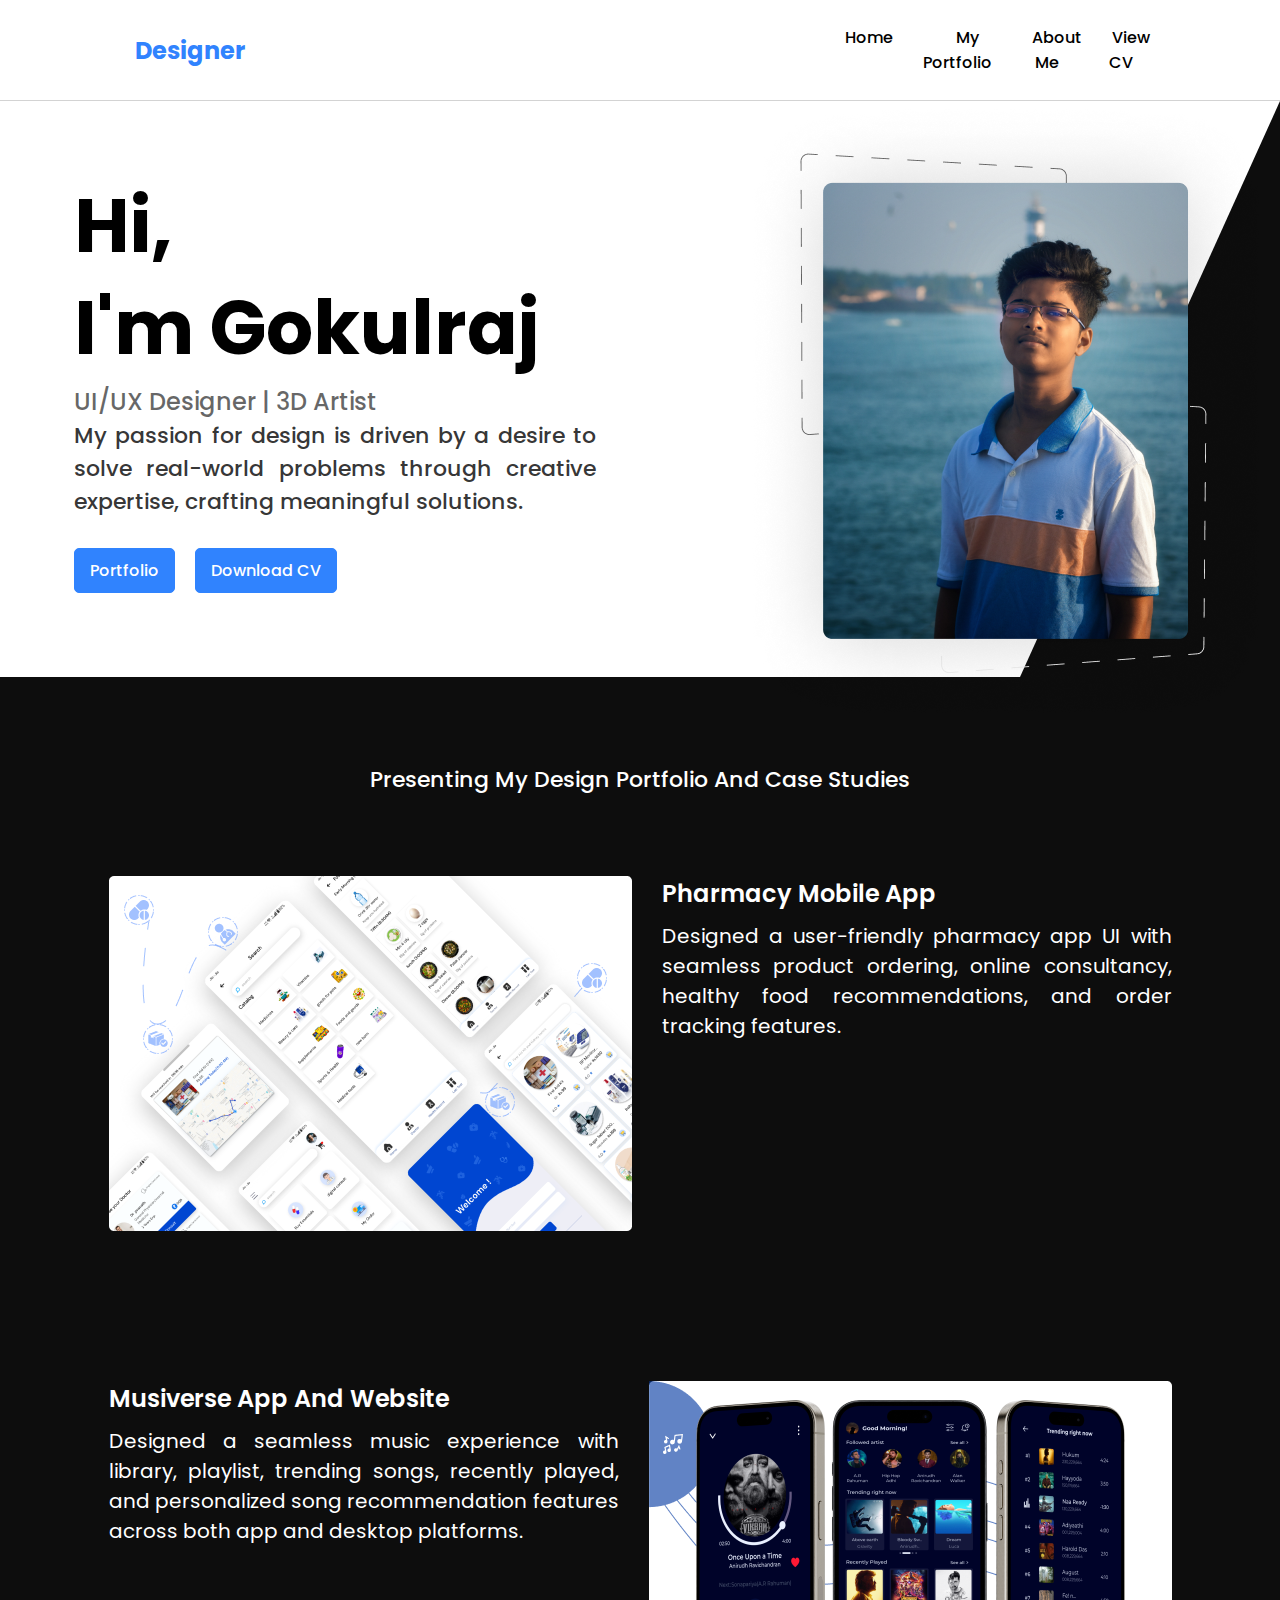
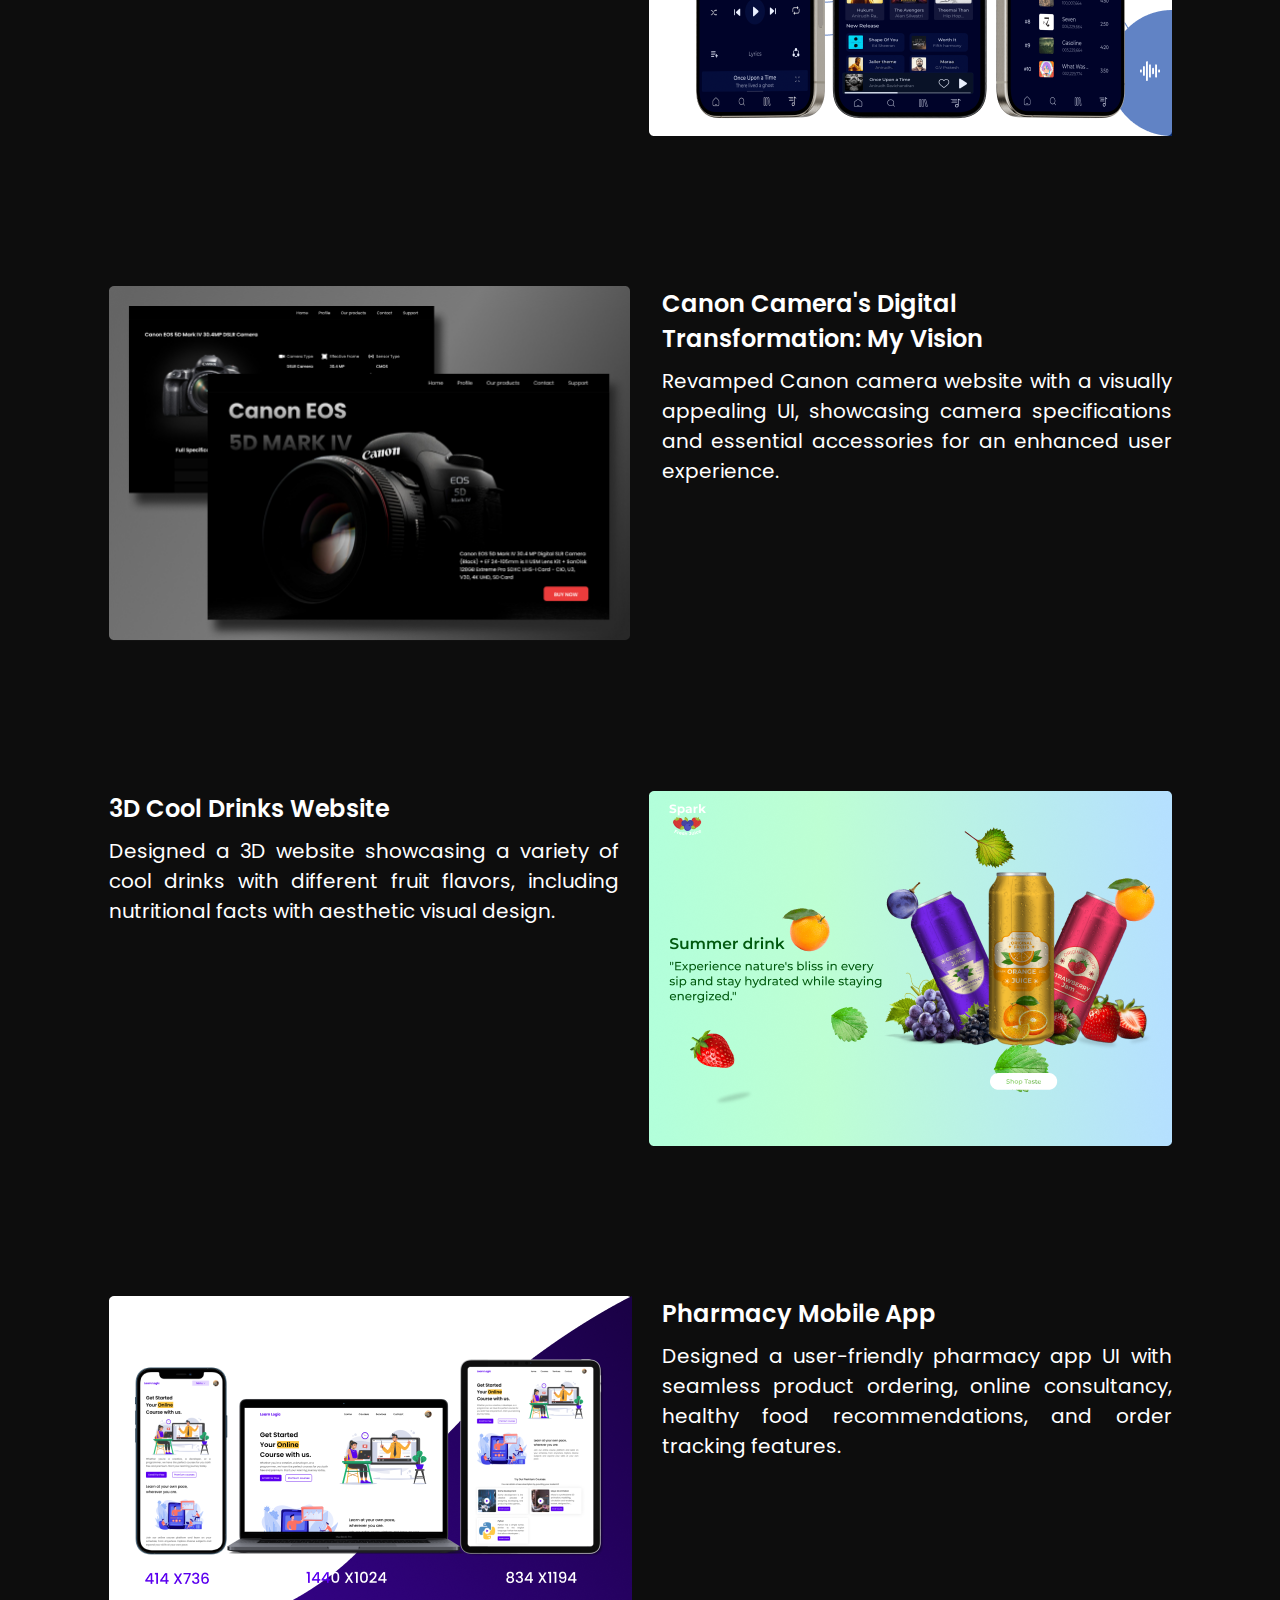
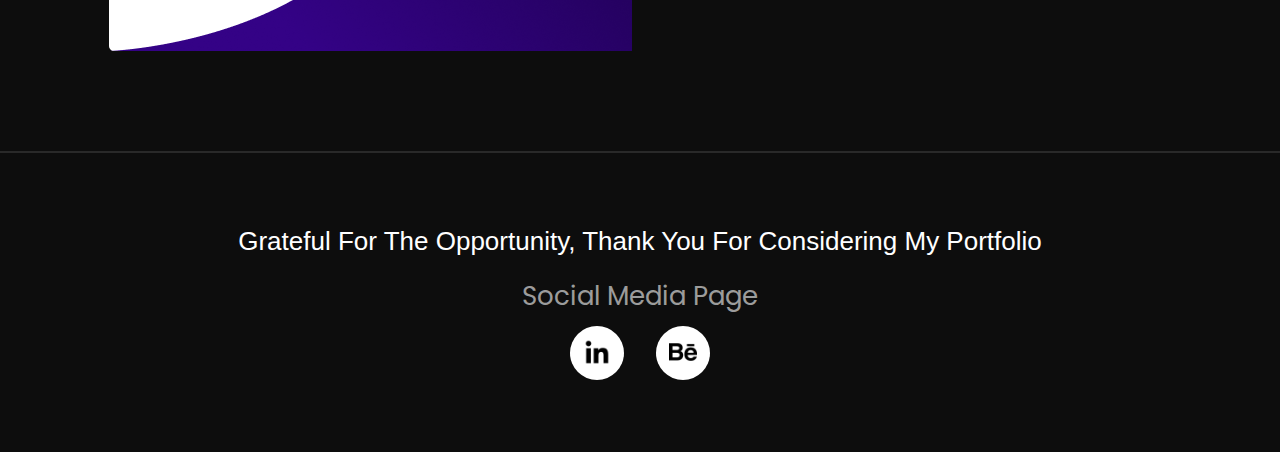
==== index.html @ 48da71be "Add files via upload" ====
<!DOCTYPE html>
<html lang="en">

<head>
  <meta charset="UTF-8">
  <meta name="viewport" content="width=device-width, initial-scale=1.0">
  <link rel="stylesheet" href="style.css">
  <title>Gokulraj UI and UX Design Portfolio Showcase</title>
</head>

<body>
  <!--  content goes here -->

  <script src="script.js"></script>


  <header>
    <div class="logo">Designer</div>
    <nav>
      <ul class="nav-links">
        <li><a href="index.html">Home</a></li>
        <li><a href=#sectionscroll>My Portfolio</a></li>
        <li><a href="aboutme.html" target="_blank">About Me</a></li>
        <li><a href="/assets/Gokulraj UI & Ux designer.pdf" src="/assets/Gokulraj UI & Ux designer.pdf#toolbar=0" type="aplication/pdf" target="_blank">View CV</a></li>
      </ul>
      <!-- /*<div class="hamburger-menu">&#9776;</div> -->
    </nav>
  </header>
  <div class="triangle"></div>


  <!--  about ,intro -->
  <div class="container">
    <div class="box1">
      <div class="hi">Hi, </div>
      <div class="name">I'm Gokulraj</div>
      <div class="role">UI/UX Designer | 3D Artist</div>
      <div class="aboutme">My passion for design is driven by a desire to solve real-world problems through creative
        expertise, crafting meaningful solutions.</div>
      <div class="button-container">
        <div><a href="#sectionscroll"  class="button">Portfolio</a></div>
        <div><a href="/assets/Gokulraj UI & Ux designer.pdf" class="button" download>Download CV</a></div>
      </div>
    </div>

    <div class="box2">
      <img class="mypic" src="/assets/Group 424p.png" alt="Gokulraj">
    </div>
  </div>

  





  <!--project show case-->
  <div id="sectionscroll"  class="project_intro">Presenting My design Portfolio and case studies</div>
  <!--pharmacy-->
  <div class="pro1">
    <!--div1-->
    <div class="image1"><img src="/assets/Group 49.png" alt="pharmacy apps"> </div>

    <!--div2-->
    <div class="aboutpro">
      <div class="project_heading">Pharmacy Mobile App</div>
      <div class="project_about">Designed a user-friendly pharmacy app UI with seamless product ordering,
        online consultancy, healthy food recommendations, and order tracking features.</div>
      <div><a href="pro1.html" class="view_button" target="_blank">view project</a></div>
    </div>

  </div>

  <!--Music Project-->
  <div class="pro2">
    <!--div1-->
    <div class="aboutpro">
      <div class="project_heading">Musiverse app and website</div>
      <div class="project_about">Designed a seamless music experience with library, playlist, trending songs,
        recently played, and personalized song recommendation features across both app and desktop platforms.</div>
      <div><a href="pro2.html" class="view_button" target="_blank">view project</a></div>
    </div>


    <!--div2-->
    <div class="image1"><img src="/assets/Group 417.png" alt="Music apps"> </div>


  </div>
  <!-- camera project-->
  <div class="pro3">
    <!--div1-->
    <div class="image1"><img src="/assets/Group 418.png" alt="Canon Camera"> </div>

    <!--div2-->
    <div class="aboutpro">
      <div class="project_heading">Canon Camera's Digital <br>Transformation: My Vision</br></div>
      <div class="project_about">Revamped Canon camera website with a visually appealing UI,
        showcasing camera specifications and essential accessories for an enhanced user experience.</div>
      <div><a href="pro3.html" class="view_button" target="_blank">view project</a></div>
    </div>

  </div>
  <!--cool drinks -->
  <div class="pro4">
    <!--div1-->
    <div class="aboutpro">
      <div class="project_heading">3D Cool drinks Website</div>
      <div class="project_about">Designed a 3D website showcasing a variety of cool drinks with different fruit flavors,
        including nutritional facts with aesthetic visual design.</div>
      <div><a href="pro4.html" class="view_button" target="_blank">view project</a></div>
    </div>


    <!--div2-->
    <div class="image1"><img src="/assets/Group 419.png" alt="3D Cool drinks"> </div>


  </div>
  
  <!--responsive website-->
  <div class="pro5">
    <!--div1-->
    <div class="image1"><img src="/assets/Group 420.png" alt="Education website"> </div>

    <!--div2-->
    <div class="aboutpro">
      <div class="project_heading">Pharmacy Mobile App</div>
      <div class="project_about">Designed a user-friendly pharmacy app UI with seamless product ordering,
        online consultancy, healthy food recommendations, and order tracking features.</div>
      <div><a href="pro5.html" class="view_button" target="_blank">view project</a></div>
    </div>
  </div>
  <!--footer-->
  <div class="box">
      <div class="grateful-for-the">Grateful For The Opportunity, Thank You For Considering My Portfolio</div>
      <div class="social-media-page">Social Media Page</div>
      <div class="icons">
      <div class="linkedin-wrapper"><a href="https://www.linkedin.com/in/gokul-raj-r-833919251/" target="_blank"><img class="linkedin" src="assets/linkedin.png" /></a></div>
      <div class="behance-wrapper"><a href="https://www.behance.net/gokulraj93?log_shim_removal=1" target="_blank"><img class="behance" src="assets/behance.png" /></a></div>
  </div>



</body>

</html>
---- style.css ----
@import url('https://fonts.googleapis.com/css2?family=Poppins:ital,wght@0,100;0,200;0,300;0,400;0,500;0,600;0,700;0,800;0,900;1,100;1,200;1,300;1,400;1,500;1,600;1,700;1,800;1,900&display=swap');

body {
  width: 100%;
  height:0 auto;
  margin:0 auto;
  padding: 0;
  background-color: #0D0D0D;
  font-family: 'poppins', sans-serif;
}

/*role*/
header {
  position: sticky;
  top: 0;
  z-index: 1000;
  border-bottom: 0.1px solid rgb(211, 211, 211);
  background-color: #ffffff;
  color: #3083FE;
  padding: 15px;
  padding-right: 120px;
  padding-left: 180px;
  display: flex;
  flex-direction: row;
  justify-content: center;
  align-items: center;
  gap: 580px;

}


.logo {
  font-size: 24px;
  font-weight: bold;
}

nav {
  margin-right: 46px;
  display: flex;
  align-items: center;
}

.nav-links {
  list-style: none;
  display: flex;
  margin: 0;
  padding: 0;
}

.nav-links li {
  margin-right: 20px;
}

/*navigation*/
.nav-links a {
  text-decoration: none;
  font-weight: 500;
  padding: 10px;
  color: #000000;
  font-weight: Medium;
  transition: color 0.3s ease;
  width: 100%;
}

/*mobile screen 2*/

.nav-links a:hover {
  color: #3083FE;
  transition: ease-in;


}

.nav-links.show {
  display: flex;
}

.nav-links li {
  margin: 0;
  text-align: center;
  padding: 10px;
}



/*place mobile screen 1*/

/*bg shape*/
.triangle {
  display: flex;
  flex-direction: row;
  align-items: center;
  justify-content: center;
  position: absolute;
  width: 100%;
  height: 576px;
  transform: translate(0px, 0px);
  background-color: #ffffff;
  z-index: -1;

}

.triangle {
  clip-path: polygon(0 0, 100% 0, 1020px 100%, 0 100%);
}



/* main about ,intro*/
.container {
  display: flex;
  flex-direction: row;
  align-items: center;
  justify-content: center;
  position: relative;
  align-items: center;
  justify-items: center;
  display: flex;
  gap: 9em;
  margin-top: 0px;
  margin-left: 180px;
  margin-right: 184px;
  padding: 0px;
}

.box1 {
  align-items: normal;
  margin-top: -10px;
}

.box2 {
  margin-top: 0px;
  width: 462px;
  height: 582px;
  flex-shrink: 0;
}


/*hi i m gokulraj ui/ux designer about me*/
.hi {
  color: #000;
  font-family: Poppins;
  font-size: 75px;
  font-style: normal;
  font-weight: 700;
  line-height: 90px;
  text-transform: capitalize;
}

.name {
  color: #000;
  font-family: Poppins;
  font-size: 75px;
  font-style: normal;
  font-weight: 700;
  line-height: normal;
  text-transform: capitalize;
}

.role {
  color: rgba(0, 0, 0, 0.60);
  font-family: Poppins;
  font-size: 24px;
  font-style: normal;
  font-weight: 500;
  line-height: normal;
  text-transform: capitalize;
}

.aboutme {
  width: 522px;
  font-weight: 500;
  color: rgba(0, 0, 0, 0.80);
  text-align: justify;
  font-family: Poppins;
  font-size: 22px;
  font-style: normal;
  line-height: normal;
}

/* cv & portfolio button*/

.button-container {
  display: flex;
  gap: 20px;
  margin-top: 30px;
}

.button {
  display: flex;
  flex-direction: row;
  text-decoration: none;
  display: inline-flex;
  padding: 9px 15px;
  justify-content: center;
  align-items: center;
  gap: 10px;
  border-radius: 5px;
  color: #fff;
  border: 1px solid var(--43A5FF, #3083FE);
  background: var(--43A5FF, #3083FE);
  font-weight: 500;
}

.button:hover {
  display: flex;
  flex-direction: row;
  text-decoration: none;
  display: inline-flex;
  padding: 9px 15px;
  justify-content: center;
  align-items: center;
  gap: 10px;
  border-radius: 5px;
  color: #1970e1;
  border: 1px solid var(--43A5FF, #d0e2fe);
  background: var(--43A5FF, #d0e2fe);
}

.box2 {
  background-repeat: no-repeat;
}

/*end here and with button*/

/*project showcase*/
.project_intro {
  margin-top: 80px;
  display: flex;
  justify-content: center;
  align-items: center;
  color: #FFF;
  font-family: Poppins;
  font-size: 22px;
  font-style: normal;
  font-weight: 500;
  line-height: normal;
  text-transform: capitalize;
}

.pro1 {
  max-width: fit-content;
  margin: 0 auto;
  margin-top: 80px;
  display: flex;
  flex-direction: row;
  justify-content: center;
  max-height: fit-content;
  gap: 30px;
  color: #FFF;
  align-items: flex-start;
}

.pro1:hover .view_button {
  display: flex;

}

.view_button {
  margin-top: 30px;
  display: none;
  /* Initially hide the button */
  flex-direction: row;
  text-decoration: none;
  padding: 9px 15px;
  justify-content: center;
  align-items: center;
  gap: 10px;
  border-radius: 5px;
  color: #fff;
  border: 1px solid var(--43A5FF, #3083FE);
  background: var(--43A5FF, #3083FE);
  font-weight: 500;
  width: 95%;
}

.view_button:hover {
  display: flex;
  flex-direction: row;
  text-decoration: none;
  display: inline-flex;
  padding: 9px 15px;
  justify-content: center;
  align-items: center;
  gap: 10px;
  border-radius: 5px;
  color: #1970e1;
  border: 1px solid var(--43A5FF, #d0e2fe);
  background: var(--43A5FF, #d0e2fe);
  transition: 0.3s ease-in;
}


.image1 {
  background-repeat: no-repeat;
  width: 523px;
  height: 355px;
  display: flex;
  flex-flow: row;
  flex-wrap: nowrap;
}

.project_heading {
  font-size: 24px;
  font-style: normal;
  font-weight: 600;
  line-height: normal;
  text-transform: capitalize;
}


.project_about {
  width: 510px;
  text-align: justify;
  font-size: 20px;
  font-style: normal;
  font-weight: 400;
  line-height: normal;
}


.project_about {
  margin-top: 10px;
}


.pro2 {
  max-width: fit-content;
  margin: 0 auto;
  margin-top: 150px;
  /* This horizontally centers .pro1 */
  display: flex;
  flex-direction: row;
  justify-content: center;
  max-height: fit-content;
  gap: 30px;
  color: #FFF;
  align-items: flex-start;
}

/*button  hover*/
.pro2:hover .view_button {
  display: flex;
}

.view_button {
  margin-top: 30px;
  display: none;
  /* Initially hide the button */
  flex-direction: row;
  text-decoration: none;
  padding: 9px 15px;
  justify-content: center;
  align-items: center;
  gap: 10px;
  border-radius: 5px;
  color: #fff;
  border: 1px solid var(--43A5FF, #3083FE);
  background: var(--43A5FF, #3083FE);
  font-weight: 500;
  width: 95%;
}

.view_button:hover {
  display: flex;
  flex-direction: row;
  text-decoration: none;
  display: inline-flex;
  padding: 9px 15px;
  justify-content: center;
  align-items: center;
  gap: 10px;
  border-radius: 5px;
  color: #1970e1;
  border: 1px solid var(--43A5FF, #d0e2fe);
  background: var(--43A5FF, #d0e2fe);
  transition: 0.3s ease-in;
}

.pro3 {
  max-width: fit-content;
  margin: 0 auto;
  margin-top: 150px;
  /* This horizontally centers .pro1 */
  display: flex;
  flex-direction: row;
  justify-content: center;
  max-height: fit-content;
  gap: 30px;
  color: #FFF;
  align-items: flex-start;

}

.pro3:hover .view_button {
  display: flex;
}

.view_button {
  margin-top: 30px;
  display: none;
  /* Initially hide the button */
  flex-direction: row;
  text-decoration: none;
  padding: 9px 15px;
  justify-content: center;
  align-items: center;
  gap: 10px;
  border-radius: 5px;
  color: #fff;
  border: 1px solid var(--43A5FF, #3083FE);
  background: var(--43A5FF, #3083FE);
  font-weight: 500;
  width: 95%;
}

.view_button:hover {
  display: flex;
  flex-direction: row;
  text-decoration: none;
  display: inline-flex;
  padding: 9px 15px;
  justify-content: center;
  align-items: center;
  gap: 10px;
  border-radius: 5px;
  color: #1970e1;
  border: 1px solid var(--43A5FF, #d0e2fe);
  background: var(--43A5FF, #d0e2fe);
  transition: 0.3s ease-in;
}

.pro4 {
  max-width: fit-content;
  margin: 0 auto;
  margin-top: 150px;
  /* This horizontally centers .pro1 */
  display: flex;
  flex-direction: row;
  justify-content: center;
  max-height: fit-content;
  gap: 30px;
  color: #FFF;
  align-items: flex-start;

}

.pro4:hover .view_button {
  display: flex;
}

.view_button {
  margin-top: 30px;
  display: none;
  /* Initially hide the button */
  flex-direction: row;
  text-decoration: none;
  padding: 9px 15px;
  justify-content: center;
  align-items: center;
  gap: 10px;
  border-radius: 5px;
  color: #fff;
  border: 1px solid var(--43A5FF, #3083FE);
  background: var(--43A5FF, #3083FE);
  font-weight: 500;
  width: 95%;
}

.view_button:hover {
  display: flex;
  flex-direction: row;
  text-decoration: none;
  display: inline-flex;
  padding: 9px 15px;
  justify-content: center;
  align-items: center;
  gap: 10px;
  border-radius: 5px;
  color: #1970e1;
  border: 1px solid var(--43A5FF, #d0e2fe);
  background: var(--43A5FF, #d0e2fe);
  transition: 0.3s ease-in;
}

.pro5 {
  max-width: fit-content;
  margin: 0 auto;
  margin-top: 150px;
  /* This horizontally centers .pro1 */
  display: flex;
  flex-direction: row;
  justify-content: center;
  max-height: fit-content;
  gap: 30px;
  color: #FFF;
  align-items: flex-start;

}

.pro5:hover .view_button {
  display: flex;
}  

.view_button {
  margin-top: 30px;
  display: none;
  /* Initially hide the button */
  flex-direction: row;
  text-decoration: none;
  padding: 9px 15px;
  justify-content: center;
  align-items: center;
  gap: 10px;
  border-radius: 5px;
  color: #fff;
  border: 1px solid var(--43A5FF, #3083FE);
  background: var(--43A5FF, #3083FE);
  font-weight: 500;
  width: 95%;
}

.view_button:hover {
  display: flex;
  flex-direction: row;
  text-decoration: none;
  padding: 9px 15px;
  justify-content: center;
  align-items: center;
  gap: 10px;
  border-radius: 5px;
  color: #1970e1;
  border: 1px solid var(--43A5FF, #d0e2fe);
  background: var(--43A5FF, #d0e2fe);
  transition: 0.3s ease-in;
}

/*footer*/

.box {
  border-top:2px solid rgba(100, 100, 100, 0.332); 
  margin-top: 100px;
  display: flex;
  flex-direction: column;
  justify-content: center; /* Center horizontally */
  align-items: center;
  width: 100%;
  height: 299px;
  color: #FFF;
}

.box .grateful-for-the {
  width: 849px;
  top: 0;
  left: 0;
  font-family: "Poppins-Regular", Helvetica;
  font-weight: 400;
  color: #ffffff;
  font-size: 26px;
  text-align: center;
  letter-spacing: 0;
  line-height: normal;
}

.box .social-media-page {
  margin-top: 20px;
  width: 257px;
  top: 104px;
  left: 296px;
  font-weight: 400;
  color: #ffffff99;
  font-size: 26px;
  text-align: center;
  letter-spacing: 0;
  line-height: normal;
}
.icons{
  margin-top: 10px;
  display: flex;
  flex-direction: row;
  justify-content: center;
  align-items: center;
  gap: 2rem;
}

.box .linkedin-wrapper {
  width: 48px;
  height: 48px;
  padding: 3px;
  background-color: #ffffff;
  border-radius: 50%;
}

.box .linkedin {
  width: 28px;
  height: 28px;
  padding: 9.5px;
  top: 10px;
  left: 10px;
  object-fit: cover;
}

.box .behance-wrapper {
  width: 48px;
  height: 48px;
  padding: 3px;
  background-color: #ffffff;
  border-radius: 50%;
}

.box .behance {
  width: 28px;
  height: 28px;
  padding: 9.5px;
  top: 10px;
  left: 10px;
  object-fit: cover;
}
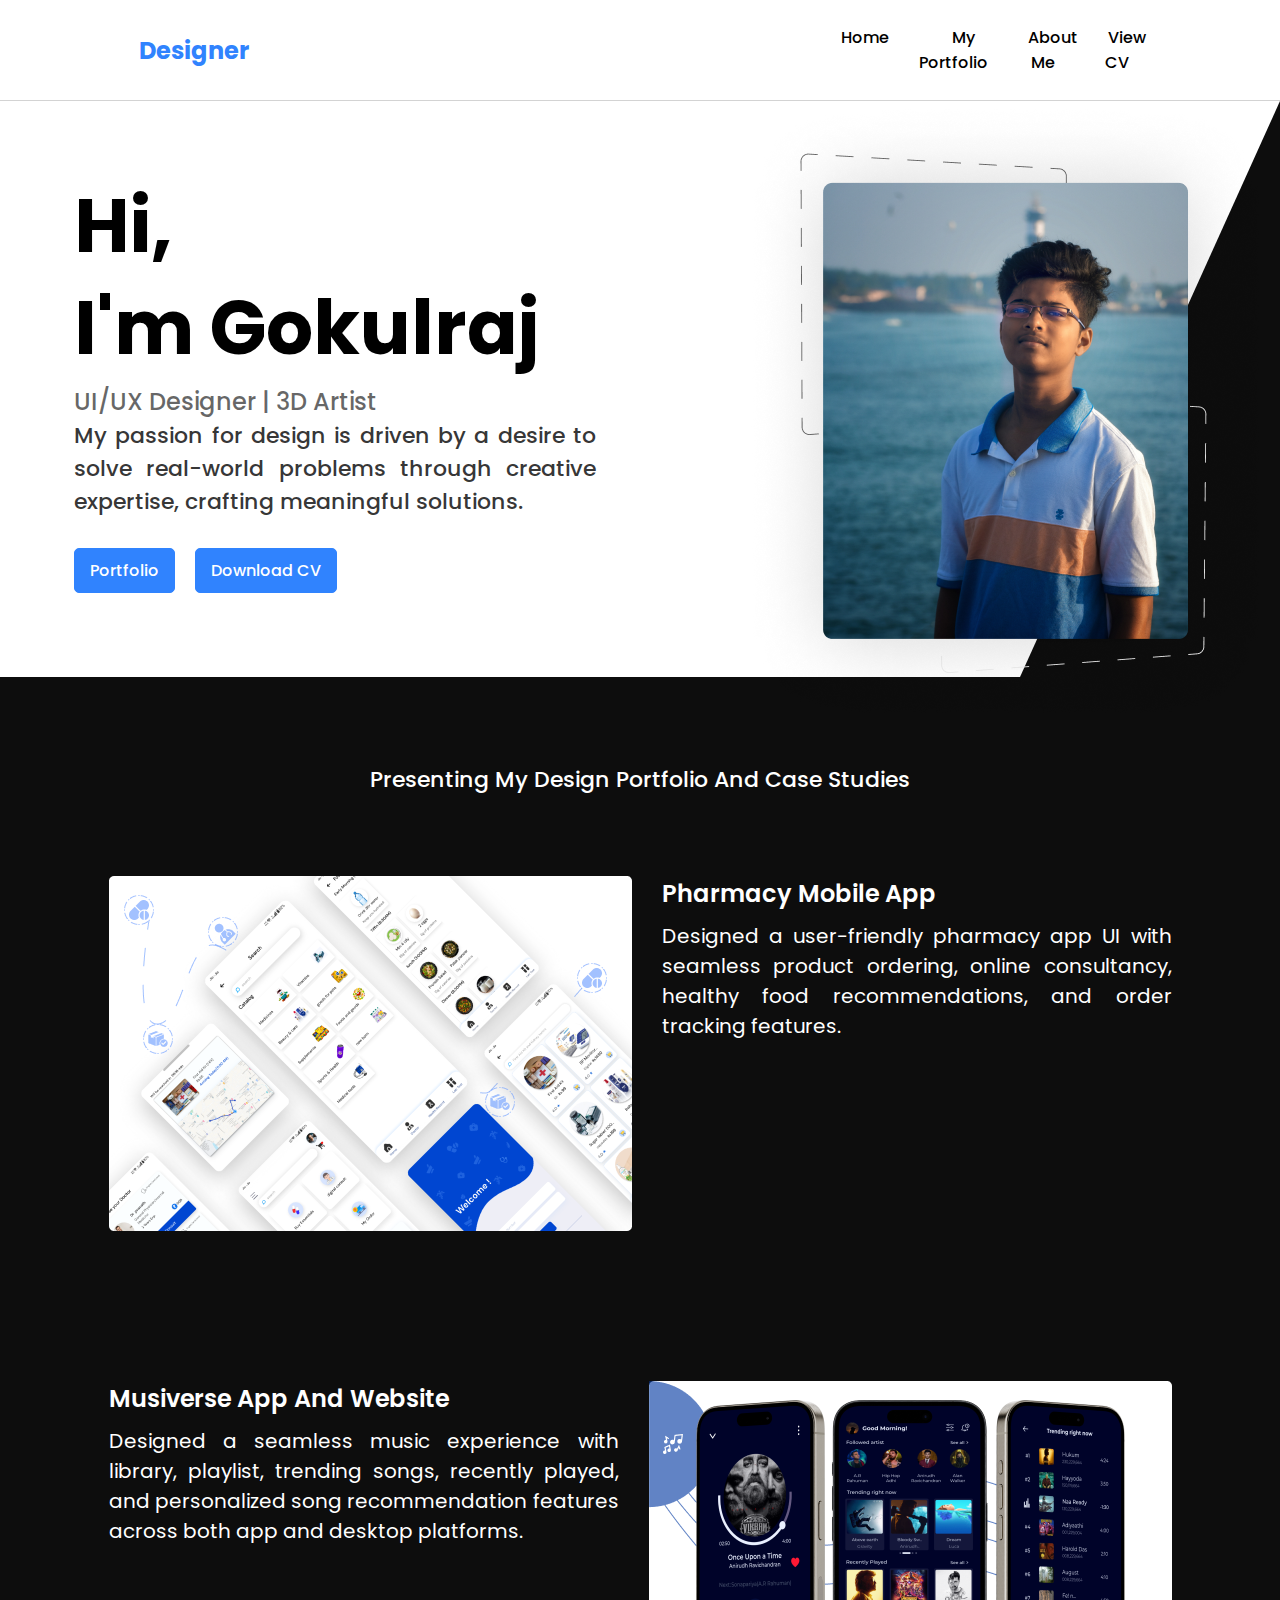
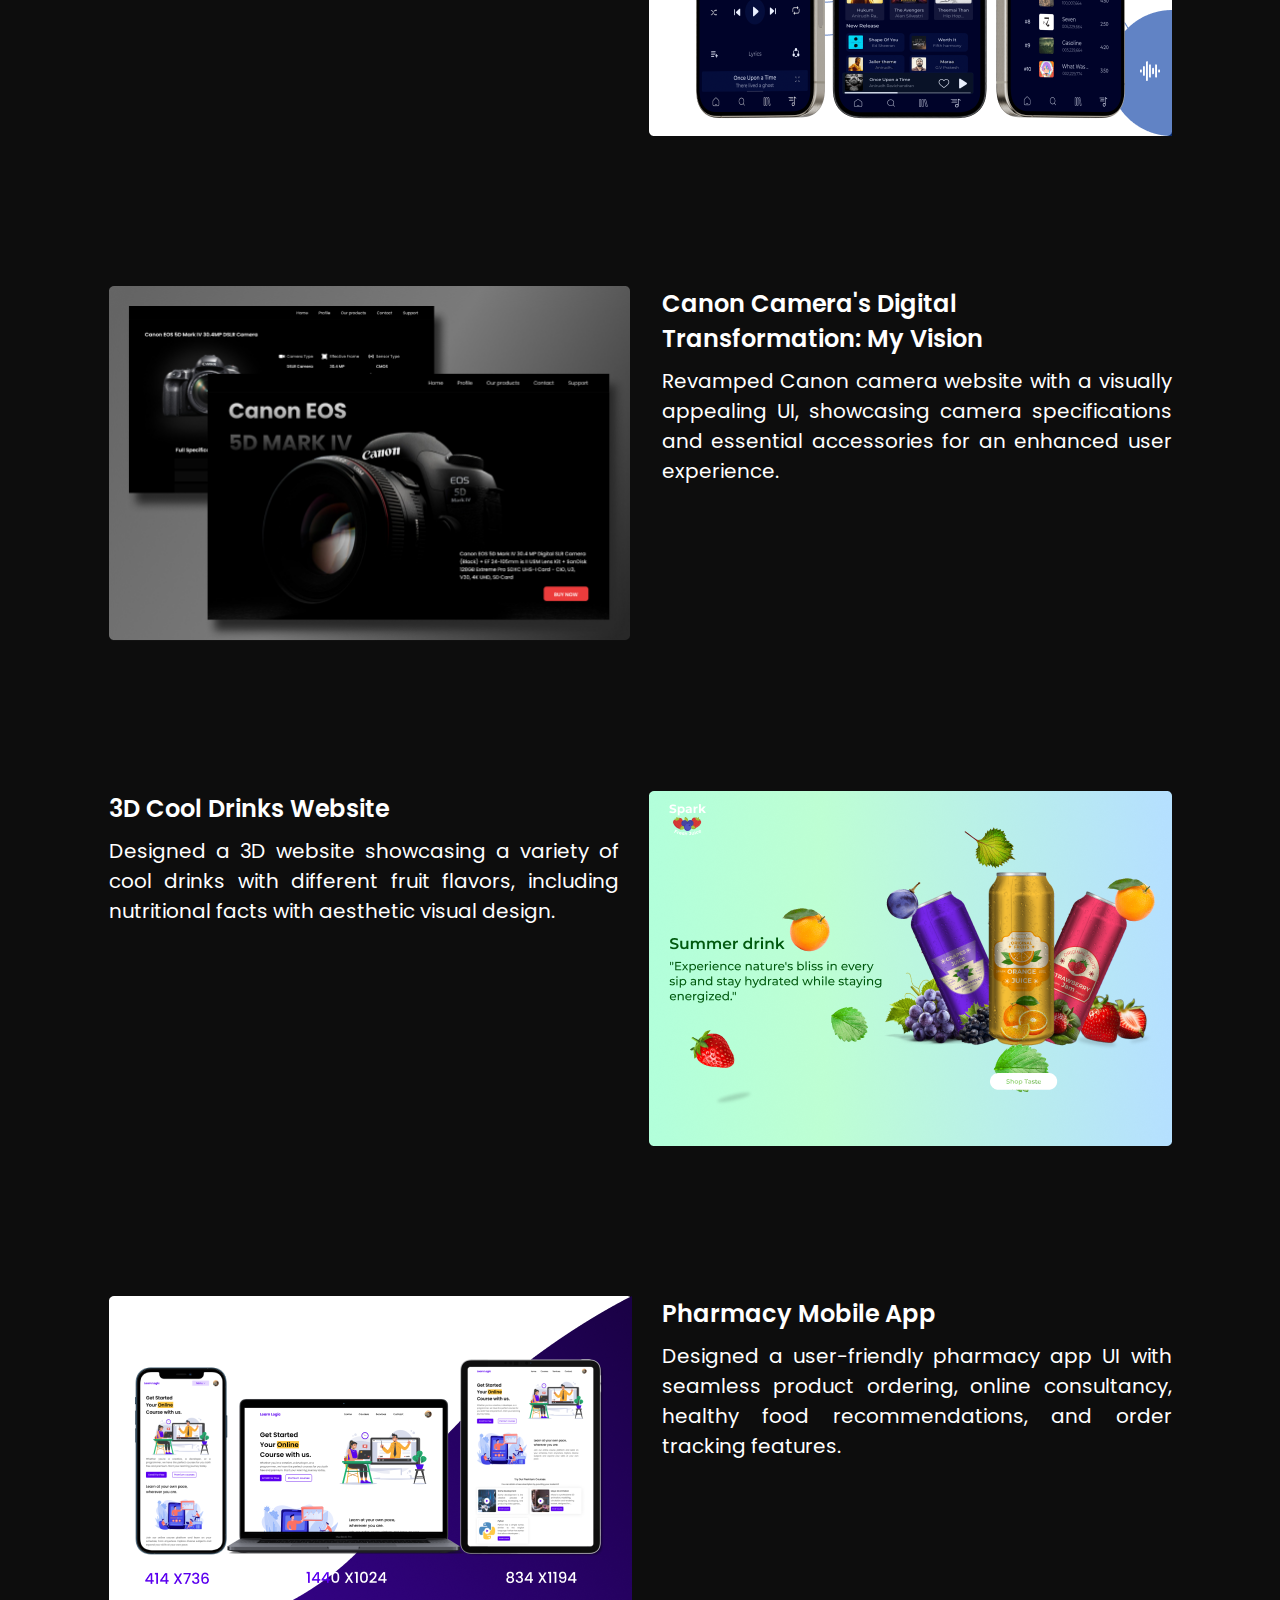
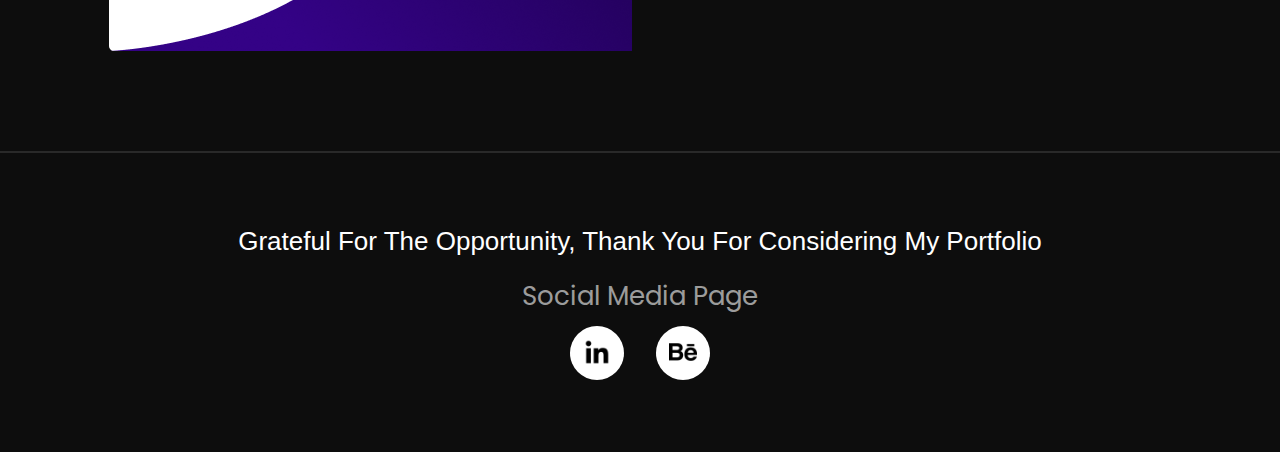
==== commit f568b524: "Add files via upload" ====
--- a/index.html
+++ b/index.html
@@ -5,6 +5,7 @@
   <meta charset="UTF-8">
   <meta name="viewport" content="width=device-width, initial-scale=1.0">
   <link rel="stylesheet" href="style.css">
+  <link rel="">
   <title>Gokulraj UI and UX Design Portfolio Showcase</title>
 </head>
 
@@ -21,7 +22,7 @@
         <li><a href="index.html">Home</a></li>
         <li><a href=#sectionscroll>My Portfolio</a></li>
         <li><a href="aboutme.html" target="_blank">About Me</a></li>
-        <li><a href="/assets/Gokulraj UI & Ux designer.pdf" src="/assets/Gokulraj UI & Ux designer.pdf#toolbar=0" type="aplication/pdf" target="_blank">View CV</a></li>
+        <li><a href="assets/Gokulraj UI & Ux designer.pdf" src="assets/Gokulraj UI & Ux designer.pdf#toolbar=0" type="aplication/pdf" target="_blank">View CV</a></li>
       </ul>
       <!-- /*<div class="hamburger-menu">&#9776;</div> -->
     </nav>
@@ -39,12 +40,14 @@
         expertise, crafting meaningful solutions.</div>
       <div class="button-container">
         <div><a href="#sectionscroll"  class="button">Portfolio</a></div>
-        <div><a href="/assets/Gokulraj UI & Ux designer.pdf" class="button" download>Download CV</a></div>
+        <div>
+          <a href="assets/Gokulraj UI & Ux designer.pdf" download="Gokulraj UI and Ux design CV" class="button">Download CV</a>
+        </div>
       </div>
     </div>
 
     <div class="box2">
-      <img class="mypic" src="/assets/Group 424p.png" alt="Gokulraj">
+      <img class="mypic" src="assets/Group 424p.png" alt="Gokulraj">
     </div>
   </div>
 
@@ -59,7 +62,7 @@
   <!--pharmacy-->
   <div class="pro1">
     <!--div1-->
-    <div class="image1"><img src="/assets/Group 49.png" alt="pharmacy apps"> </div>
+    <div class="image1"><img src="assets/Group 49.png" alt="pharmacy apps"> </div>
 
     <!--div2-->
     <div class="aboutpro">
@@ -72,7 +75,7 @@
   </div>
 
   <!--Music Project-->
-  <div class="pro2">
+  <div id="sectionscroll1" class="pro2">
     <!--div1-->
     <div class="aboutpro">
       <div class="project_heading">Musiverse app and website</div>
@@ -83,14 +86,14 @@
 
 
     <!--div2-->
-    <div class="image1"><img src="/assets/Group 417.png" alt="Music apps"> </div>
+    <div class="image1"><img src="assets/Group 417.png" alt="Music apps"> </div>
 
 
   </div>
   <!-- camera project-->
-  <div class="pro3">
+  <div id="s3" class="pro3">
     <!--div1-->
-    <div class="image1"><img src="/assets/Group 418.png" alt="Canon Camera"> </div>
+    <div class="image1"><img src="assets/Group 418.png" alt="Canon Camera"> </div>
 
     <!--div2-->
     <div class="aboutpro">
@@ -102,7 +105,7 @@
 
   </div>
   <!--cool drinks -->
-  <div class="pro4">
+  <div id="s4" class="pro4">
     <!--div1-->
     <div class="aboutpro">
       <div class="project_heading">3D Cool drinks Website</div>
@@ -113,15 +116,15 @@
 
 
     <!--div2-->
-    <div class="image1"><img src="/assets/Group 419.png" alt="3D Cool drinks"> </div>
+    <div class="image1"><img src="assets/Group 419.png" alt="3D Cool drinks"> </div>
 
 
   </div>
   
   <!--responsive website-->
-  <div class="pro5">
+  <div id="s5" class="pro5">
     <!--div1-->
-    <div class="image1"><img src="/assets/Group 420.png" alt="Education website"> </div>
+    <div class="image1"><img src="assets/Group 420.png" alt="Education website"> </div>
 
     <!--div2-->
     <div class="aboutpro">
--- a/style.css
+++ b/style.css
@@ -24,7 +24,7 @@
   flex-direction: row;
   justify-content: center;
   align-items: center;
-  gap: 580px;
+  gap: 572px;
 
 }
 
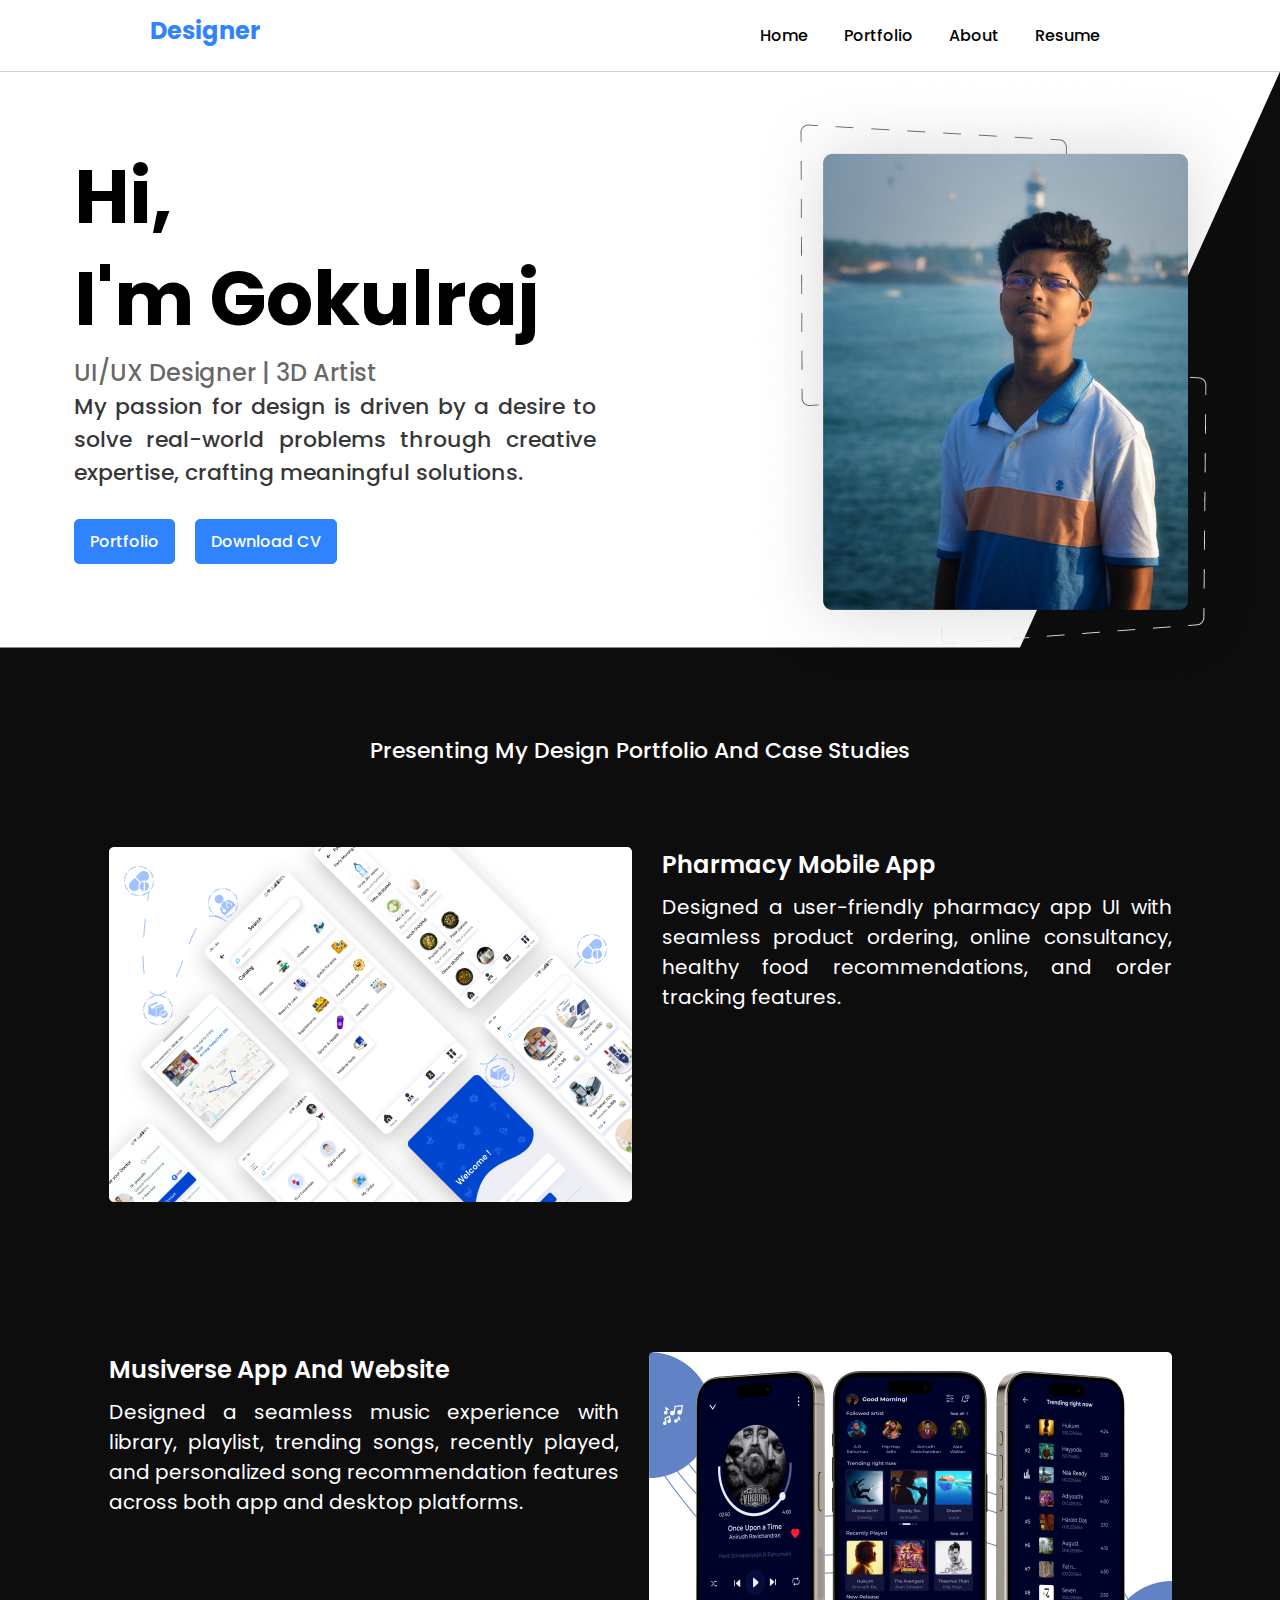
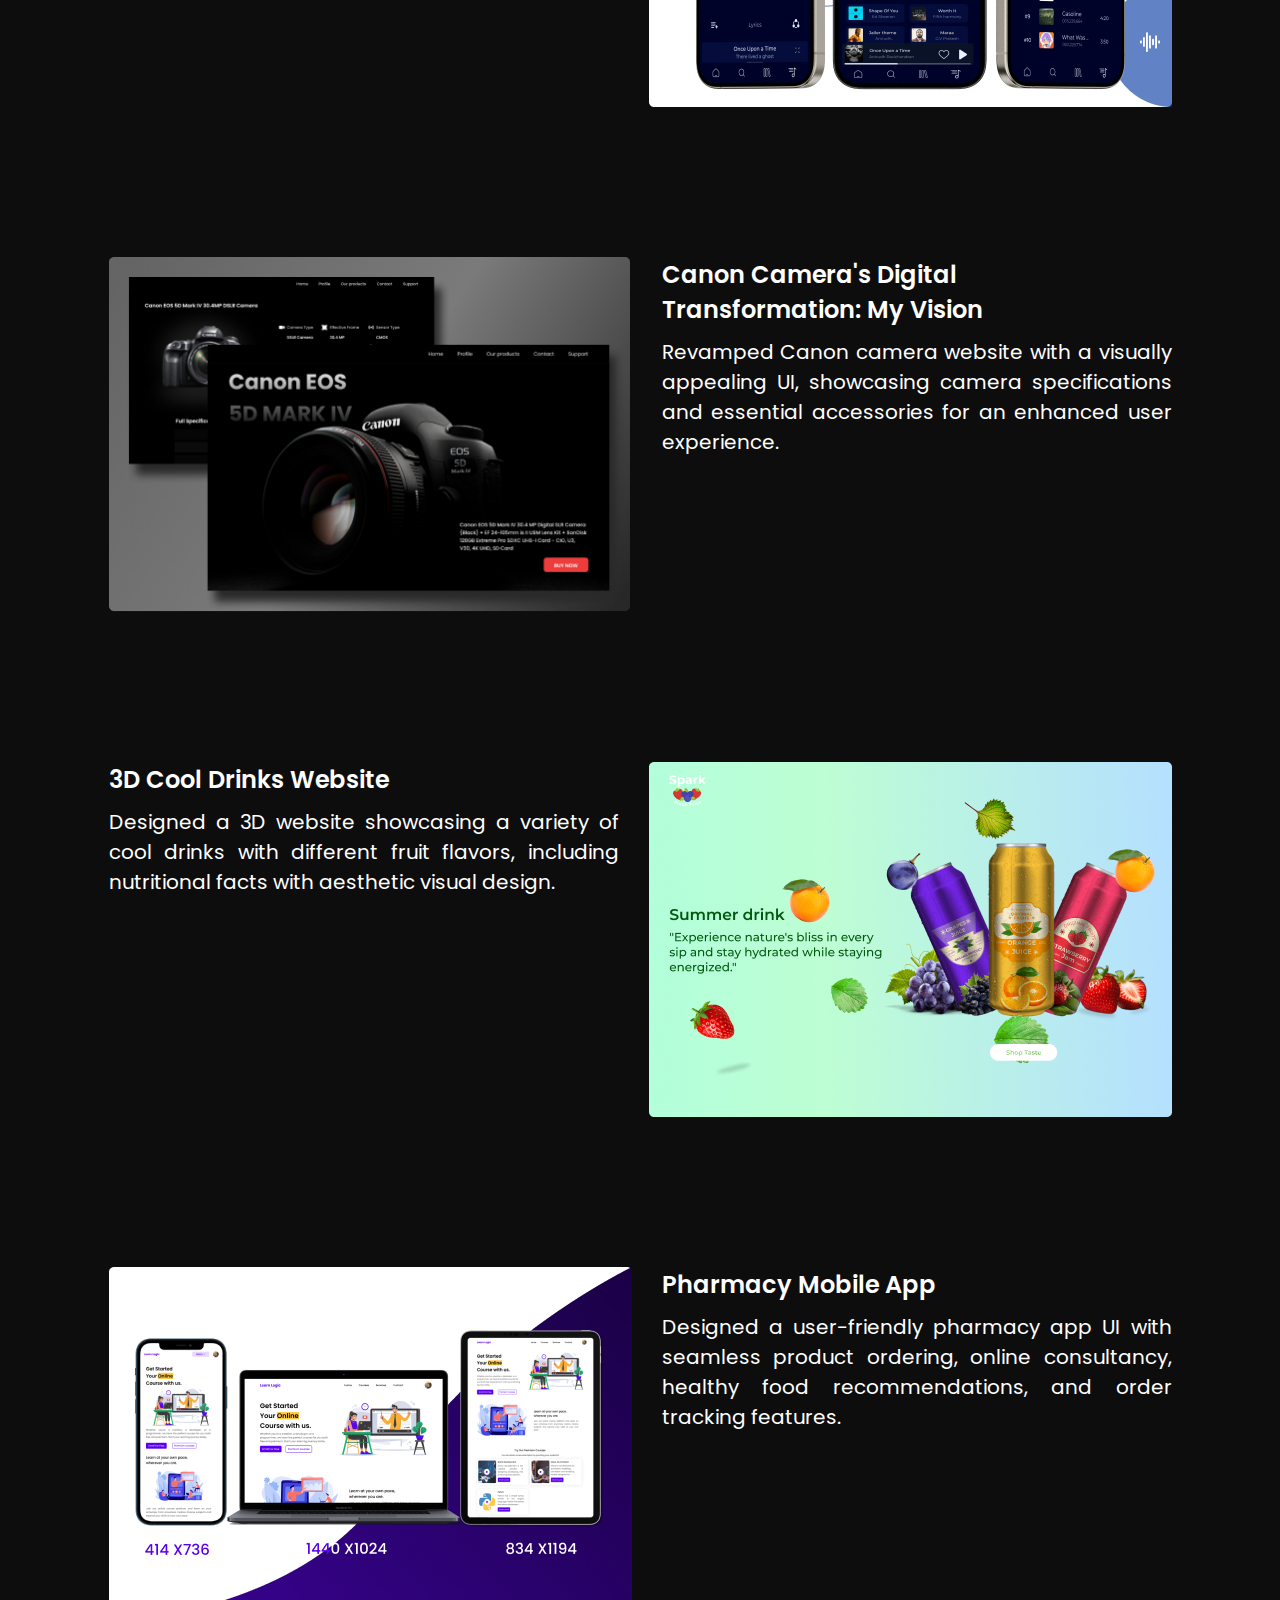
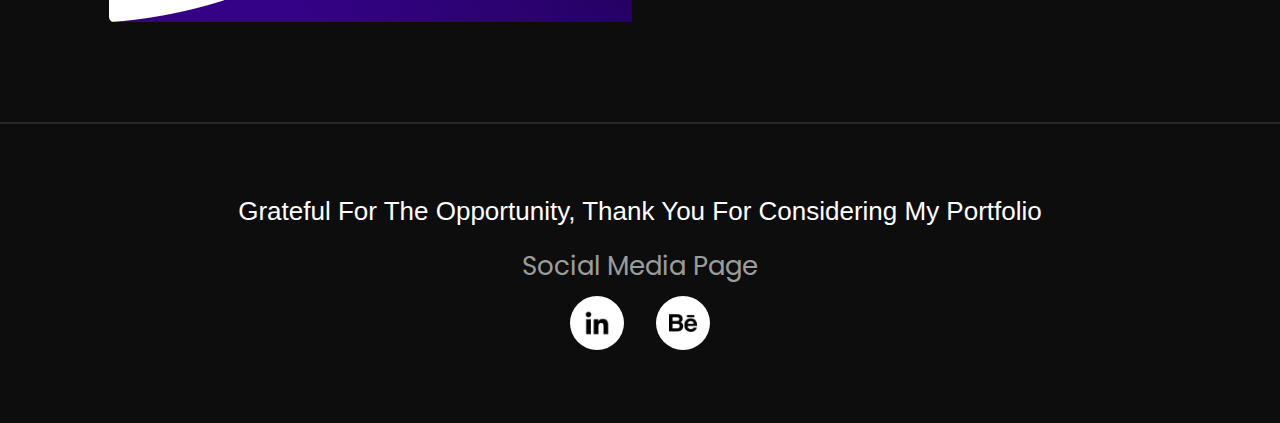
==== commit 0ac424a4: "Add files via upload" ====
--- a/index.html
+++ b/index.html
@@ -5,7 +5,6 @@
   <meta charset="UTF-8">
   <meta name="viewport" content="width=device-width, initial-scale=1.0">
   <link rel="stylesheet" href="style.css">
-  <link rel="">
   <title>Gokulraj UI and UX Design Portfolio Showcase</title>
 </head>
 
@@ -17,15 +16,14 @@
 
   <header>
     <div class="logo">Designer</div>
-    <nav>
+    <div class="nav">
       <ul class="nav-links">
         <li><a href="index.html">Home</a></li>
-        <li><a href=#sectionscroll>My Portfolio</a></li>
-        <li><a href="aboutme.html" target="_blank">About Me</a></li>
-        <li><a href="assets/Gokulraj UI & Ux designer.pdf" src="assets/Gokulraj UI & Ux designer.pdf#toolbar=0" type="aplication/pdf" target="_blank">View CV</a></li>
+        <li><a href=#sectionscroll>Portfolio</a></li>
+        <li><a href="aboutme.html" target="_blank">About</a></li>
+        <li><a href="assets/Gokulraj UI & Ux designer.pdf" src="assets/Gokulraj UI & Ux designer.pdf#toolbar=0" type="aplication/pdf" target="_blank">Resume</a></li>
       </ul>
-      <!-- /*<div class="hamburger-menu">&#9776;</div> -->
-    </nav>
+    </div>
   </header>
   <div class="triangle"></div>
 
@@ -75,7 +73,7 @@
   </div>
 
   <!--Music Project-->
-  <div id="sectionscroll1" class="pro2">
+  <div id="s2" class="pro2">
     <!--div1-->
     <div class="aboutpro">
       <div class="project_heading">Musiverse app and website</div>
--- a/style.css
+++ b/style.css
@@ -5,26 +5,24 @@
   height:0 auto;
   margin:0 auto;
   padding: 0;
+  overflow-x: hidden;
   background-color: #0D0D0D;
   font-family: 'poppins', sans-serif;
 }
-
 /*role*/
 header {
   position: sticky;
+  width: 100%;
   top: 0;
   z-index: 1000;
   border-bottom: 0.1px solid rgb(211, 211, 211);
   background-color: #ffffff;
   color: #3083FE;
-  padding: 15px;
-  padding-right: 120px;
-  padding-left: 180px;
-  display: flex;
-  flex-direction: row;
-  justify-content: center;
-  align-items: center;
-  gap: 572px;
+  padding: 1%;
+  display: flex;
+  flex-direction: row;
+  justify-content: center;
+  gap: 37%;
 
 }
 
@@ -34,10 +32,10 @@
   font-weight: bold;
 }
 
-nav {
+.nav {
   margin-right: 46px;
   display: flex;
-  align-items: center;
+  justify-content: center;
 }
 
 .nav-links {
@@ -47,22 +45,20 @@
   padding: 0;
 }
 
-.nav-links li {
-  margin-right: 20px;
-}
 
 /*navigation*/
 .nav-links a {
   text-decoration: none;
   font-weight: 500;
-  padding: 10px;
+  padding-left:16px;
   color: #000000;
   font-weight: Medium;
   transition: color 0.3s ease;
   width: 100%;
-}
-
-/*mobile screen 2*/
+  height: 0px;
+}
+
+
 
 .nav-links a:hover {
   color: #3083FE;
@@ -81,9 +77,17 @@
   padding: 10px;
 }
 
+.hamburger-menu {
+  display: none;
+  font-size: 1.5em;
+  cursor: pointer;
+}
 
 
 /*place mobile screen 1*/
+
+  
+
 
 /*bg shape*/
 .triangle {
@@ -337,6 +341,7 @@
   color: #FFF;
   align-items: flex-start;
 }
+
 
 /*button  hover*/
 .pro2:hover .view_button {
